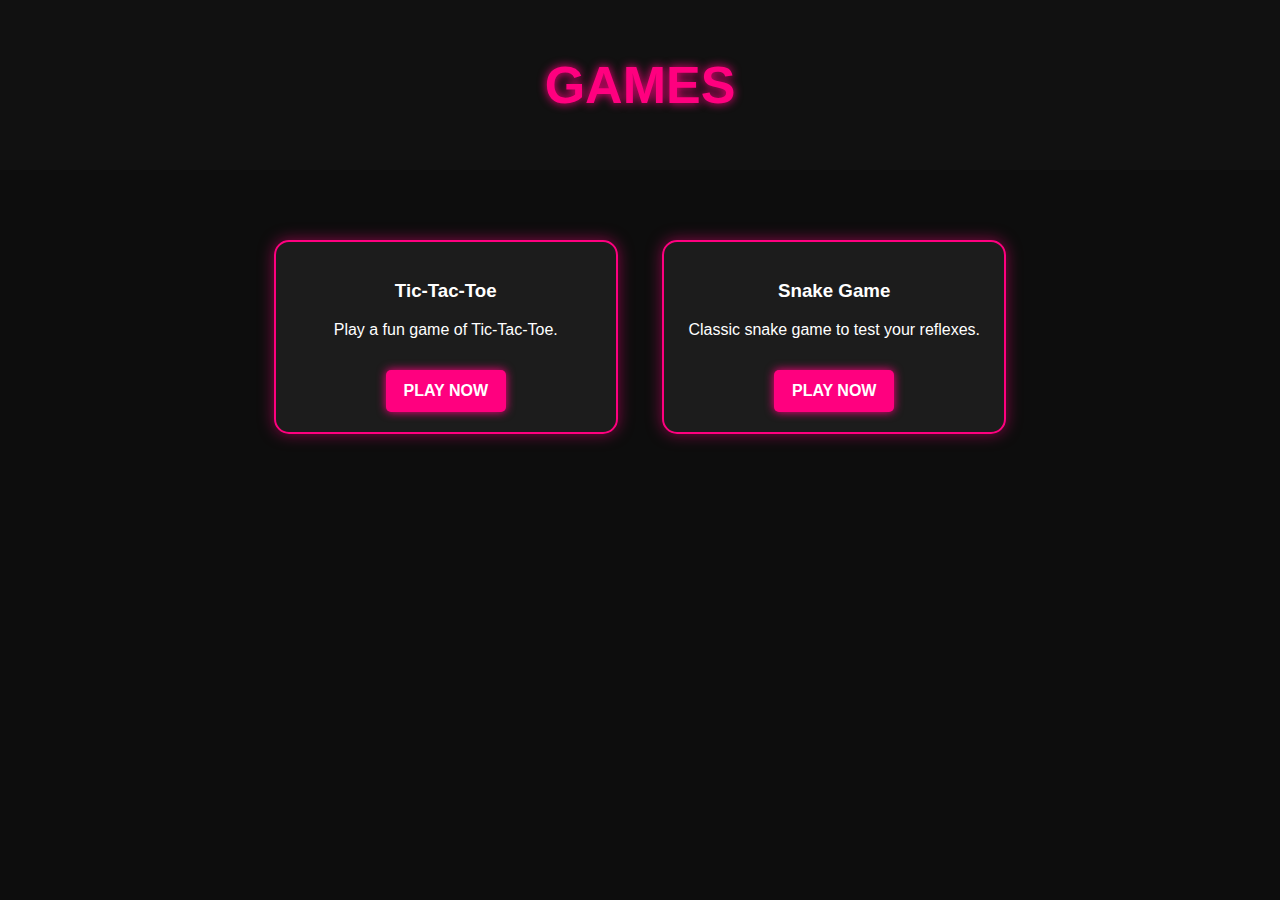
==== games.html @ b25b39ba "update" ====
<!DOCTYPE html>
<html lang="en">
  <head>
    <meta charset="UTF-8" />
    <meta name="viewport" content="width=device-width, initial-scale=1.0" />
    <title>Games</title>
    <link rel="stylesheet" href="./gamestyle.css" />
    <!-- Link to game styles -->
  </head>
  <body>
    <header>
      <h1>Games</h1>
    </header>

    <section id="games">
      <div class="game">
        <h3>Tic-Tac-Toe</h3>
        <p>Play a fun game of Tic-Tac-Toe.</p>
        <a href="tic-tac-toe.html" class="neon-button">Play Now</a>
      </div>
      <div class="game">
        <h3>Snake Game</h3>
        <p>Classic snake game to test your reflexes.</p>
        <a href="snake-game.html" class="neon-button">Play Now</a>
      </div>
    </section>

    <!-- Link to games script -->
    <script defer src="./gamescript.js"></script>
  </body>
</html>
---- gamestyle.css ----
/* General Styling for Dark Neon Theme */
body {
    font-family: 'Poppins', sans-serif;
    background-color: #0d0d0d;
    color: white;
    text-align: center;
    margin: 0;
    padding: 0;
}

/* Header Styling */
header {
    background-color: #111;
    padding: 20px;
    font-size: 26px;
    font-weight: bold;
    text-transform: uppercase;
    color: #ff007f;
    text-shadow: 0 0 10px #ff007f;
}

/* Game Section */
#games {
    padding: 50px 20px;
}

/* Neon Heading */
.neon-text {
    font-size: 30px;
    text-transform: uppercase;
    color: #ff007f;
    text-shadow: 0 0 10px #ff007f, 0 0 20px #ff007f, 0 0 30px #ff007f;
    margin-bottom: 30px;
}

/* Game Cards */
.game {
    display: inline-block;
    width: 300px;
    background: rgba(30, 30, 30, 0.9);
    padding: 20px;
    margin: 20px;
    border-radius: 15px;
    border: 2px solid #ff007f;
    color: white;
    box-shadow: 0px 0px 15px rgba(255, 0, 127, 0.5);
    transition: transform 0.3s ease-in-out;
}

/* Hover Effect */
.game:hover {
    transform: scale(1.05);
}

/* Game Buttons */
.neon-button {
    display: inline-block;
    padding: 12px 18px;
    margin-top: 15px;
    background: #ff007f;
    color: white;
    text-decoration: none;
    border-radius: 5px;
    font-weight: bold;
    font-size: 16px;
    text-transform: uppercase;
    box-shadow: 0 0 10px #ff007f;
    transition: 0.3s ease-in-out;
}

.neon-button:hover {
    background: #ff1493;
    box-shadow: 0 0 15px #ff1493;
}

/* 📱 Mobile Responsiveness */
@media (max-width: 768px) {
    #games {
        padding: 30px 10px;
    }

    .neon-text {
        font-size: 24px; /* Reduce heading size */
    }

    .game {
        width: 90%; /* Full width on small screens */
        margin: 15px auto; /* Center align */
        padding: 15px;
    }

    .neon-button {
        font-size: 14px;
        padding: 10px 15px;
    }
}
.coming-soon {
    text-align: center;
    margin-top: 50px;
}

.back-button {
    display: inline-block;
    margin-top: 20px;
    padding: 10px 20px;
    background-color: #ff4500;
    color: white;
    text-decoration: none;
    border-radius: 5px;
}

.back-button:hover {
    background-color: #e63900;
}
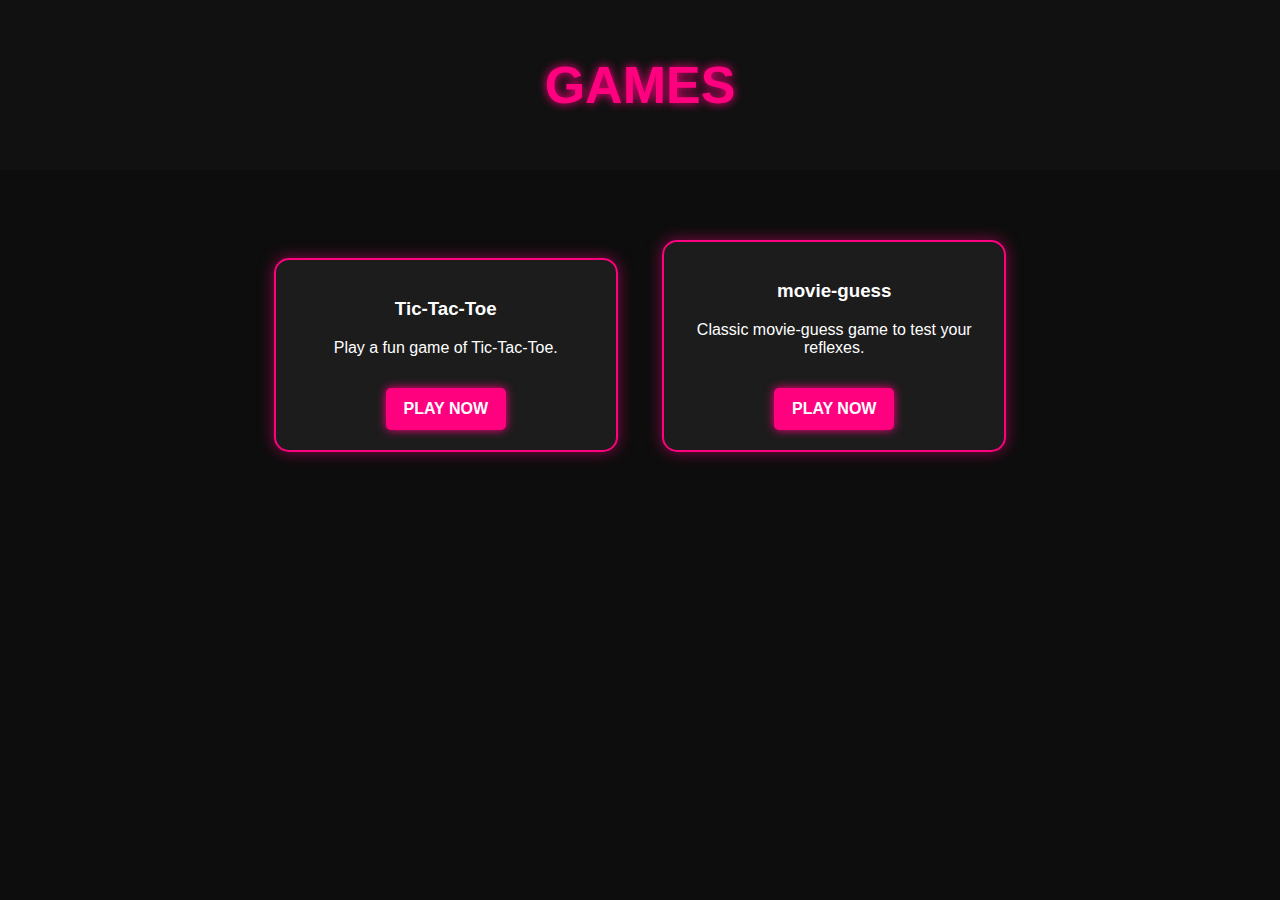
==== commit b22814d4: "updated" ====
--- a/games.html
+++ b/games.html
@@ -19,9 +19,9 @@
         <a href="tic-tac-toe.html" class="neon-button">Play Now</a>
       </div>
       <div class="game">
-        <h3>Snake Game</h3>
-        <p>Classic snake game to test your reflexes.</p>
-        <a href="snake-game.html" class="neon-button">Play Now</a>
+        <h3>movie-guess</h3>
+        <p>Classic movie-guess game to test your reflexes.</p>
+        <a href="movie-guess.html" class="neon-button">Play Now</a>
       </div>
     </section>
 
--- a/gamestyle.css
+++ b/gamestyle.css
@@ -1,5 +1,7 @@
-/* General Styling for Dark Neon Theme */
-body {
+/* ============================
+   General Styling for Dark Neon Theme
+   ============================ */
+   body {
     font-family: 'Poppins', sans-serif;
     background-color: #0d0d0d;
     color: white;
@@ -8,7 +10,9 @@
     padding: 0;
 }
 
-/* Header Styling */
+/* ============================
+   Header Styling (Common for all games)
+   ============================ */
 header {
     background-color: #111;
     padding: 20px;
@@ -19,21 +23,13 @@
     text-shadow: 0 0 10px #ff007f;
 }
 
-/* Game Section */
+/* ============================
+   Game Selection Page Styles
+   ============================ */
 #games {
     padding: 50px 20px;
 }
 
-/* Neon Heading */
-.neon-text {
-    font-size: 30px;
-    text-transform: uppercase;
-    color: #ff007f;
-    text-shadow: 0 0 10px #ff007f, 0 0 20px #ff007f, 0 0 30px #ff007f;
-    margin-bottom: 30px;
-}
-
-/* Game Cards */
 .game {
     display: inline-block;
     width: 300px;
@@ -47,12 +43,11 @@
     transition: transform 0.3s ease-in-out;
 }
 
-/* Hover Effect */
 .game:hover {
     transform: scale(1.05);
 }
 
-/* Game Buttons */
+/* Neon Button */
 .neon-button {
     display: inline-block;
     padding: 12px 18px;
@@ -73,19 +68,138 @@
     box-shadow: 0 0 15px #ff1493;
 }
 
-/* 📱 Mobile Responsiveness */
+/* ============================
+   Tic-Tac-Toe Game Styles
+   ============================ */
+.game-container {
+    display: flex;
+    flex-direction: column;
+    align-items: center;
+    justify-content: center;
+    height: 80vh;
+}
+
+.board {
+    display: grid;
+    grid-template-columns: repeat(3, 100px);
+    grid-template-rows: repeat(3, 100px);
+    gap: 10px;
+    background-color: #222;
+    padding: 20px;
+    border-radius: 10px;
+    box-shadow: 0 0 20px rgba(0, 255, 255, 0.5);
+}
+
+.cell {
+    width: 100px;
+    height: 100px;
+    display: flex;
+    align-items: center;
+    justify-content: center;
+    font-size: 2rem;
+    font-weight: bold;
+    background-color: #333;
+    color: white;
+    border-radius: 5px;
+    cursor: pointer;
+    transition: background 0.3s;
+}
+
+.cell:hover {
+    background-color: #444;
+}
+
+/* Status Message */
+.status {
+    font-size: 1.5rem;
+    margin: 20px 0;
+    text-shadow: 0 0 5px cyan;
+}
+
+/* Restart Button */
+.restart-button {
+    background-color: cyan;
+    border: none;
+    color: black;
+    padding: 10px 20px;
+    font-size: 1rem;
+    cursor: pointer;
+    margin-top: 15px;
+    border-radius: 5px;
+    transition: 0.3s;
+}
+
+.restart-button:hover {
+    background-color: #00cccc;
+}
+
+/* ============================
+   Movie Guess Game Styles
+   ============================ */
+#movie-display {
+    font-size: 28px;
+    letter-spacing: 5px;
+    font-weight: bold;
+    margin: 20px 0;
+}
+
+input {
+    padding: 10px;
+    font-size: 16px;
+    width: 50px;
+    text-align: center;
+}
+
+button {
+    padding: 10px 15px;
+    font-size: 16px;
+    margin-top: 10px;
+    background-color: #ff6600;
+    border: none;
+    color: white;
+    cursor: pointer;
+    border-radius: 5px;
+}
+
+button:hover {
+    background-color: #ff4500;
+}
+
+#message {
+    font-size: 18px;
+    margin-top: 20px;
+    font-weight: bold;
+}
+
+/* ============================
+   Back Button (Common for all games)
+   ============================ */
+.back-button {
+    display: inline-block;
+    margin-top: 20px;
+    text-decoration: none;
+    color: white;
+    background: #555;
+    padding: 10px 15px;
+    border-radius: 5px;
+    transition: 0.3s;
+}
+
+.back-button:hover {
+    background: #777;
+}
+
+/* ============================
+   Mobile Responsiveness
+   ============================ */
 @media (max-width: 768px) {
     #games {
         padding: 30px 10px;
     }
 
-    .neon-text {
-        font-size: 24px; /* Reduce heading size */
-    }
-
     .game {
-        width: 90%; /* Full width on small screens */
-        margin: 15px auto; /* Center align */
+        width: 90%;
+        margin: 15px auto;
         padding: 15px;
     }
 
@@ -94,21 +208,17 @@
         padding: 10px 15px;
     }
 }
-.coming-soon {
+input {
+    padding: 12px; /* Increase padding for a larger input box */
+    font-size: 20px; /* Increase font size for better readability */
+    width:auto; /* Increase width for a better look */
     text-align: center;
-    margin-top: 50px;
-}
-
-.back-button {
-    display: inline-block;
-    margin-top: 20px;
-    padding: 10px 20px;
-    background-color: #ff4500;
-    color: white;
-    text-decoration: none;
-    border-radius: 5px;
-}
-
-.back-button:hover {
-    background-color: #e63900;
-}
+    border-radius: 5px;
+}
+
+/* Improve placeholder text */
+input::placeholder {
+    font-size: 18px;
+    color: #aaa; /* Light gray for better visibility */
+    text-transform: uppercase;
+}
